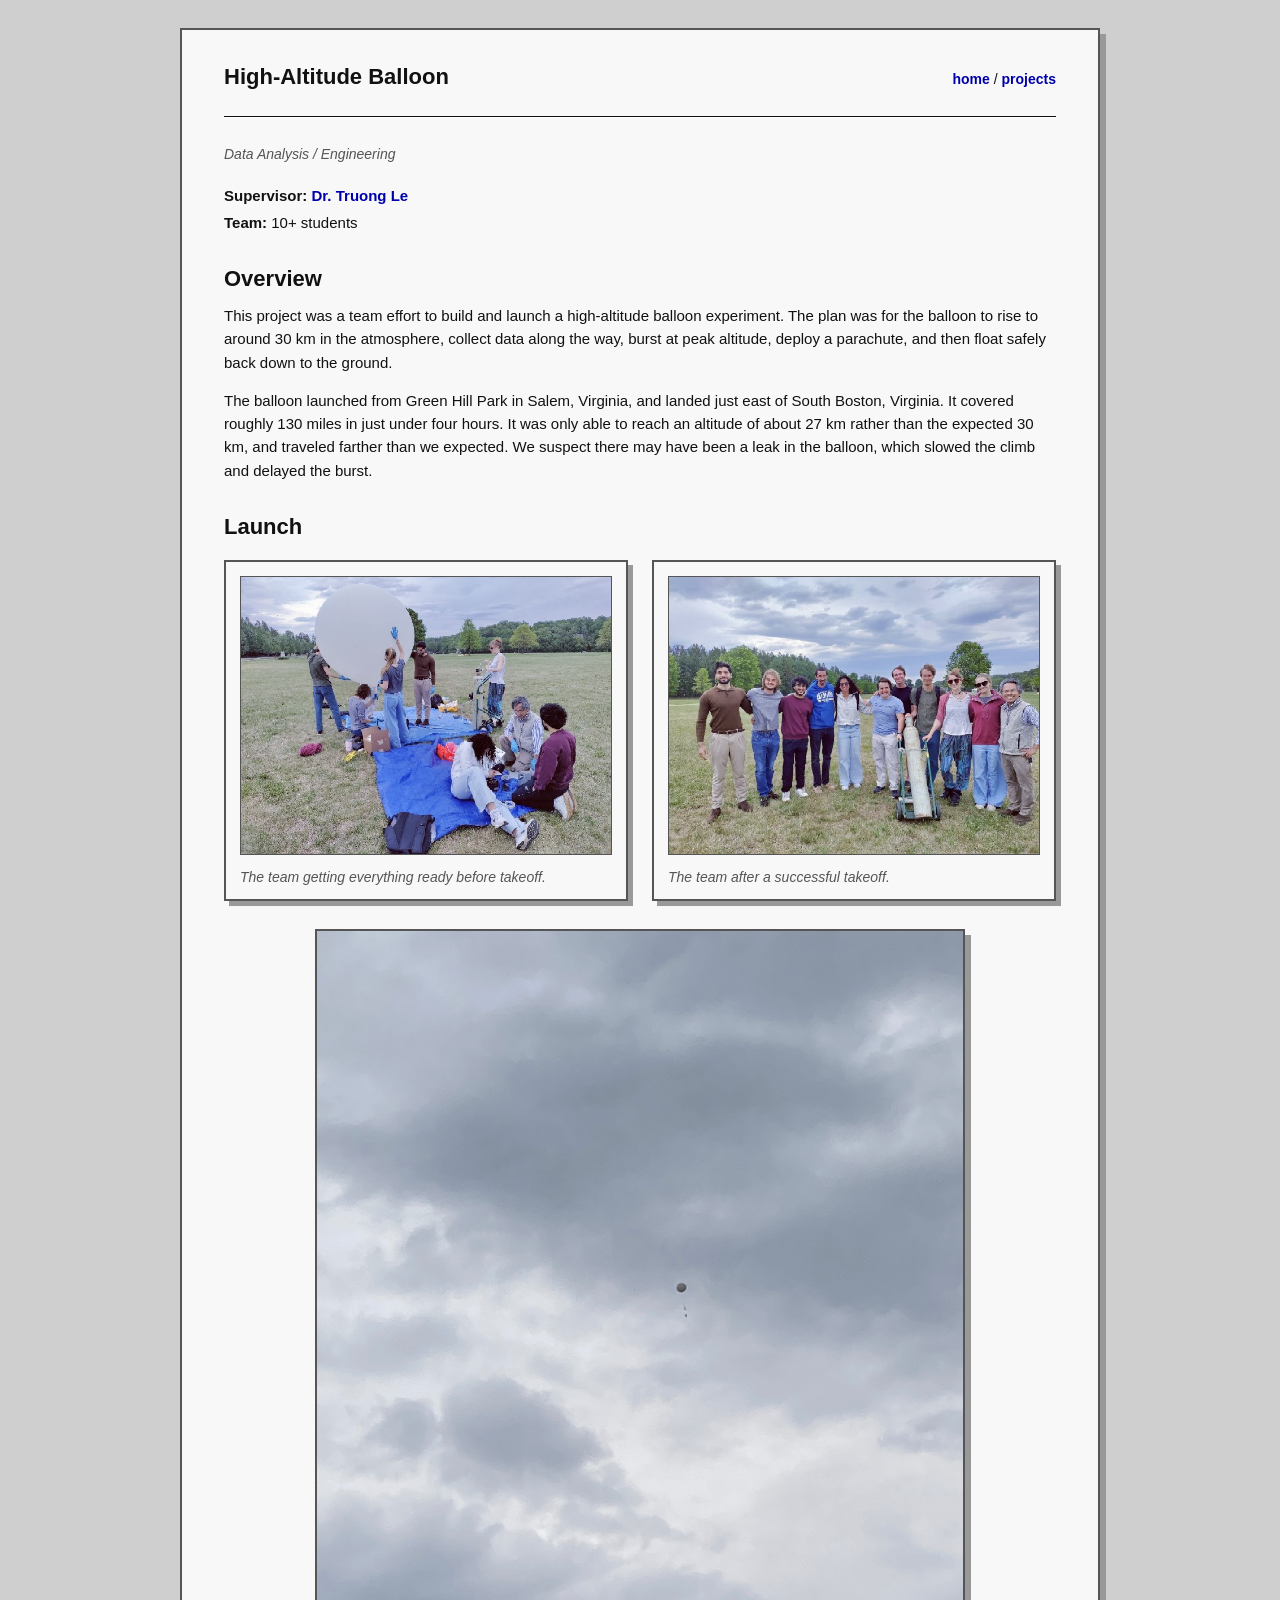
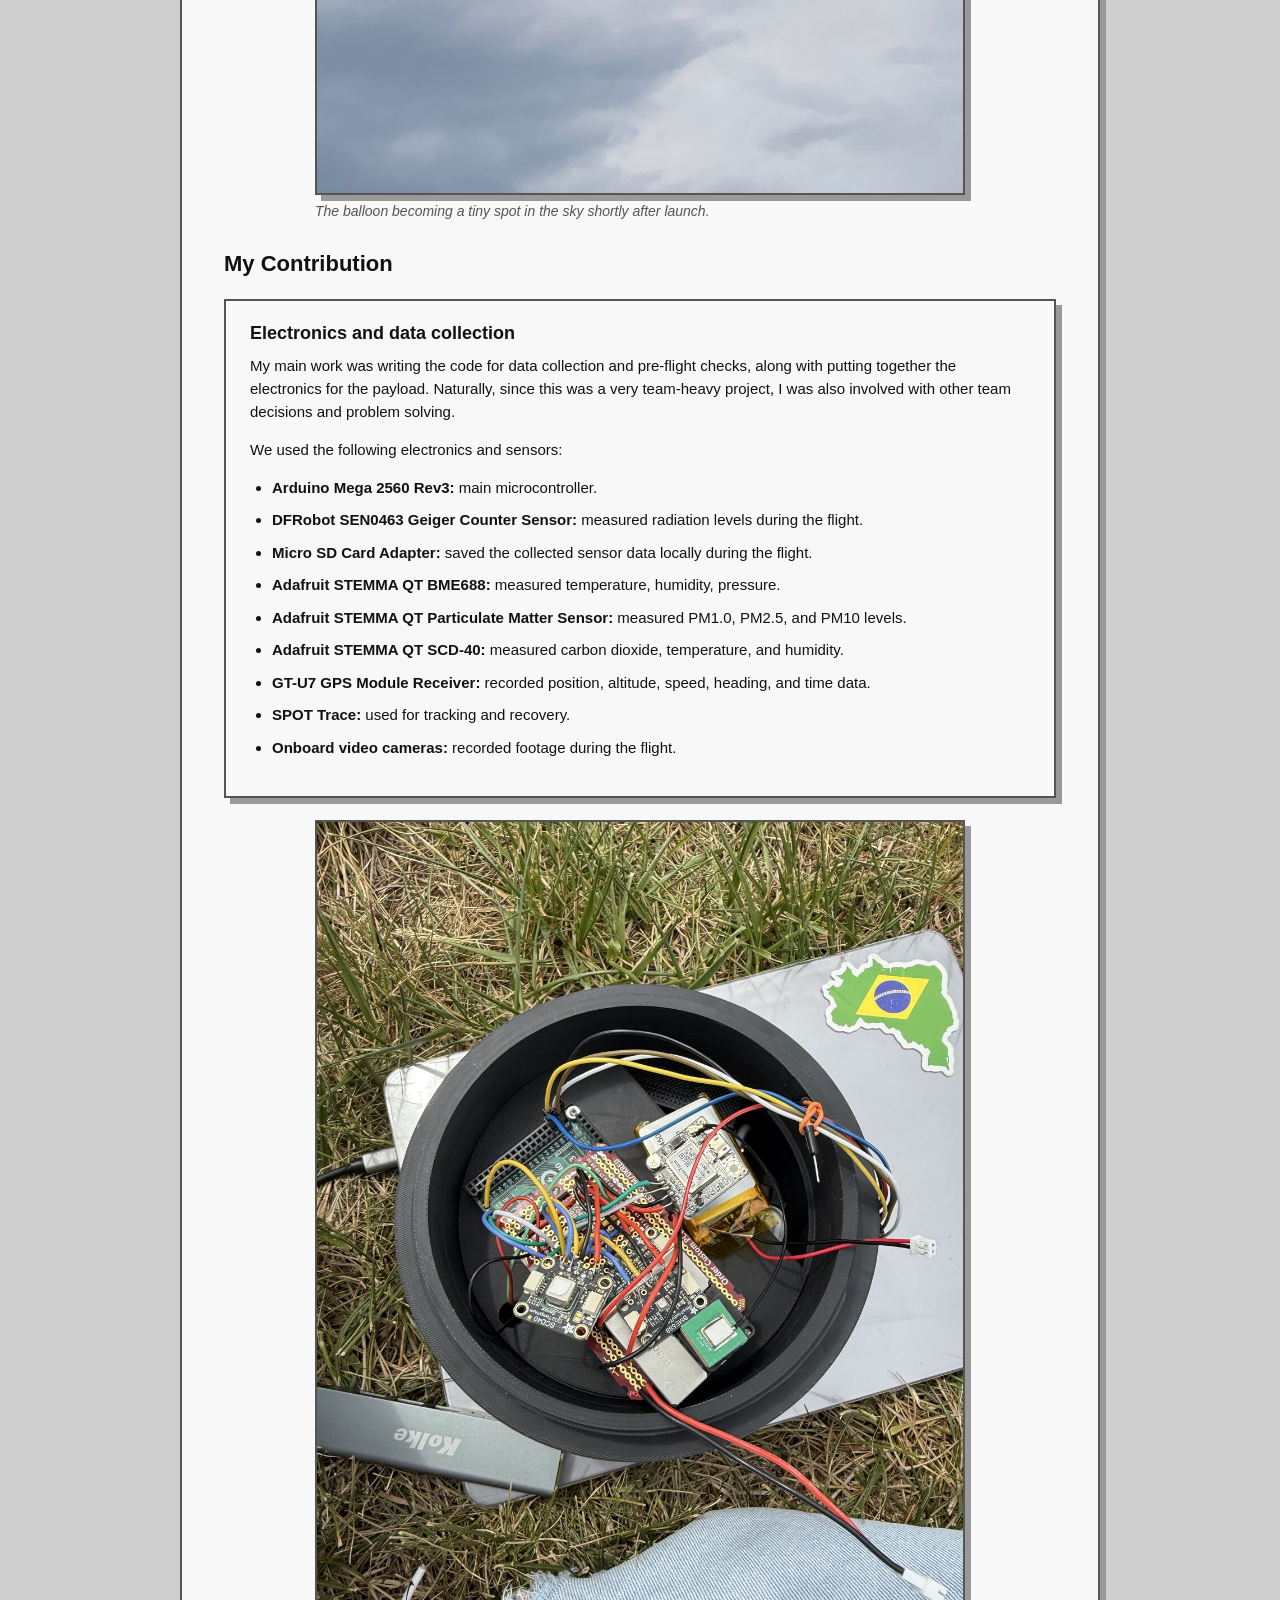
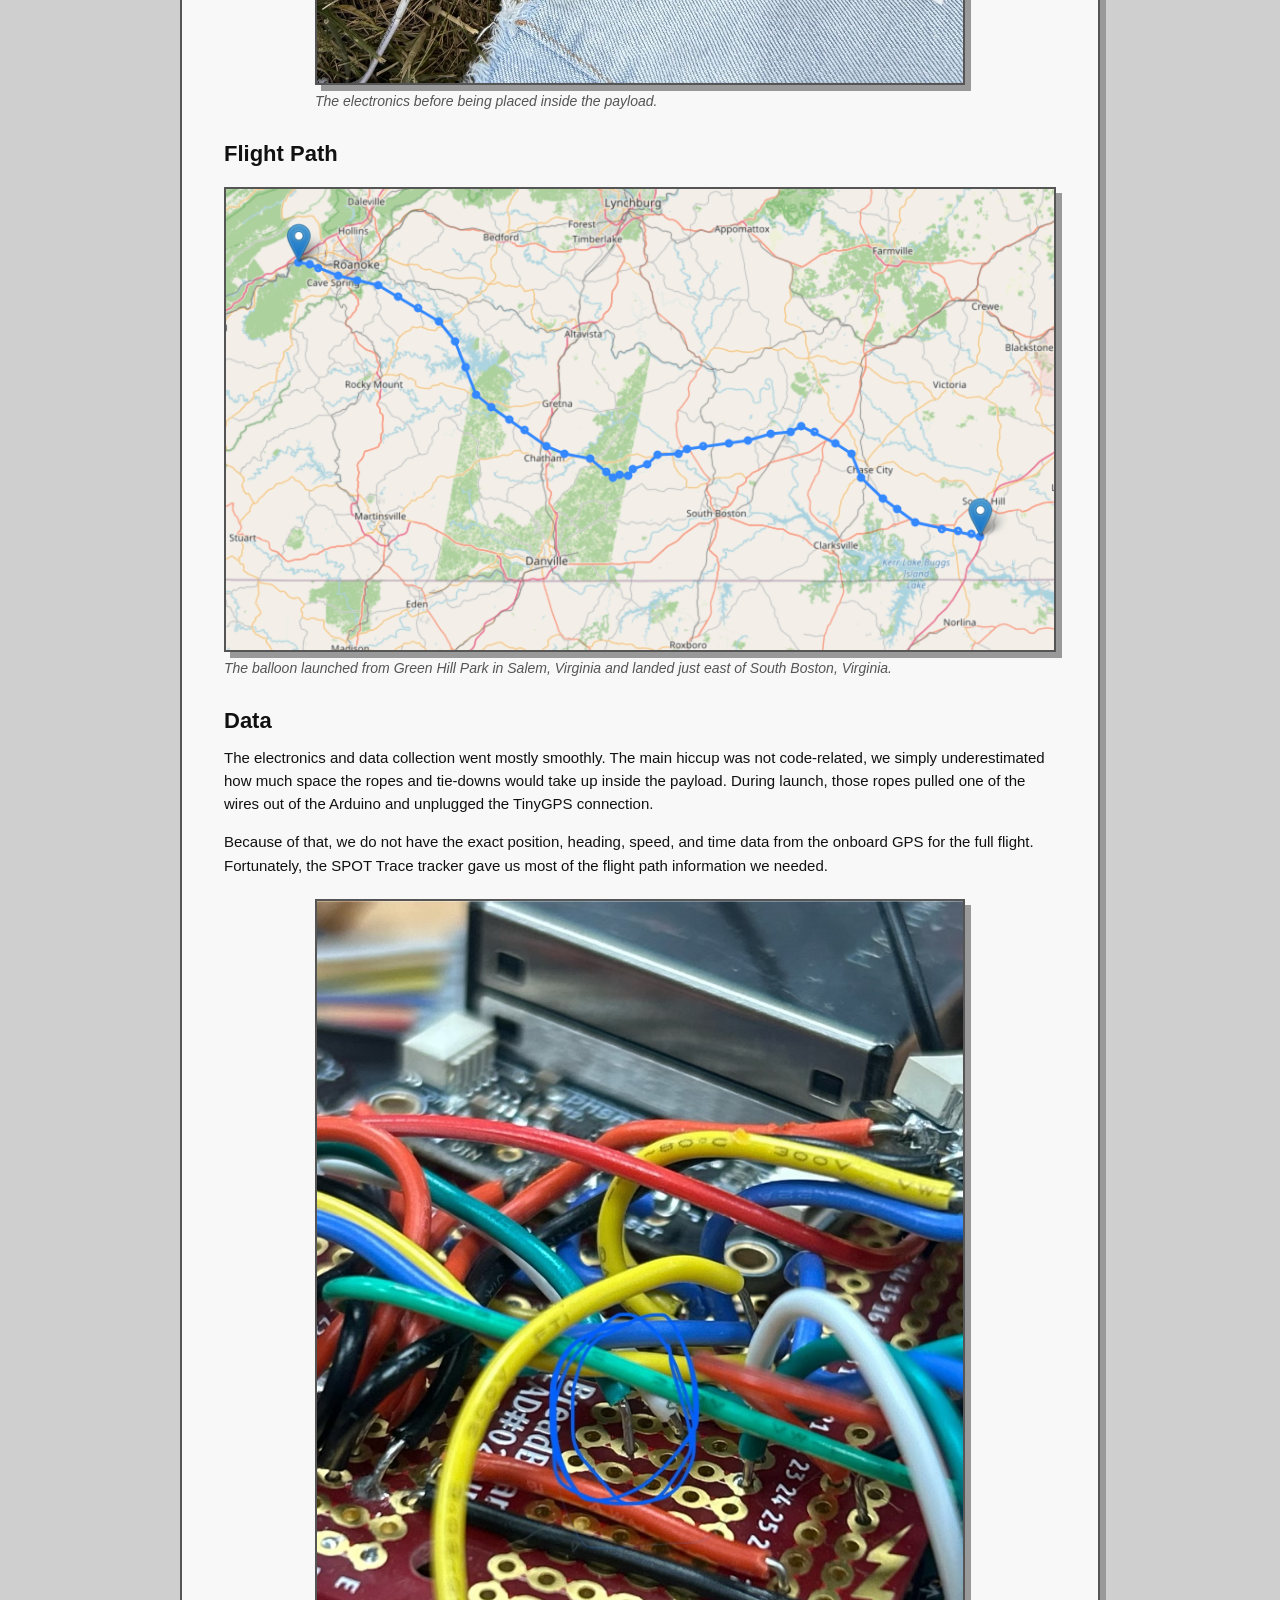
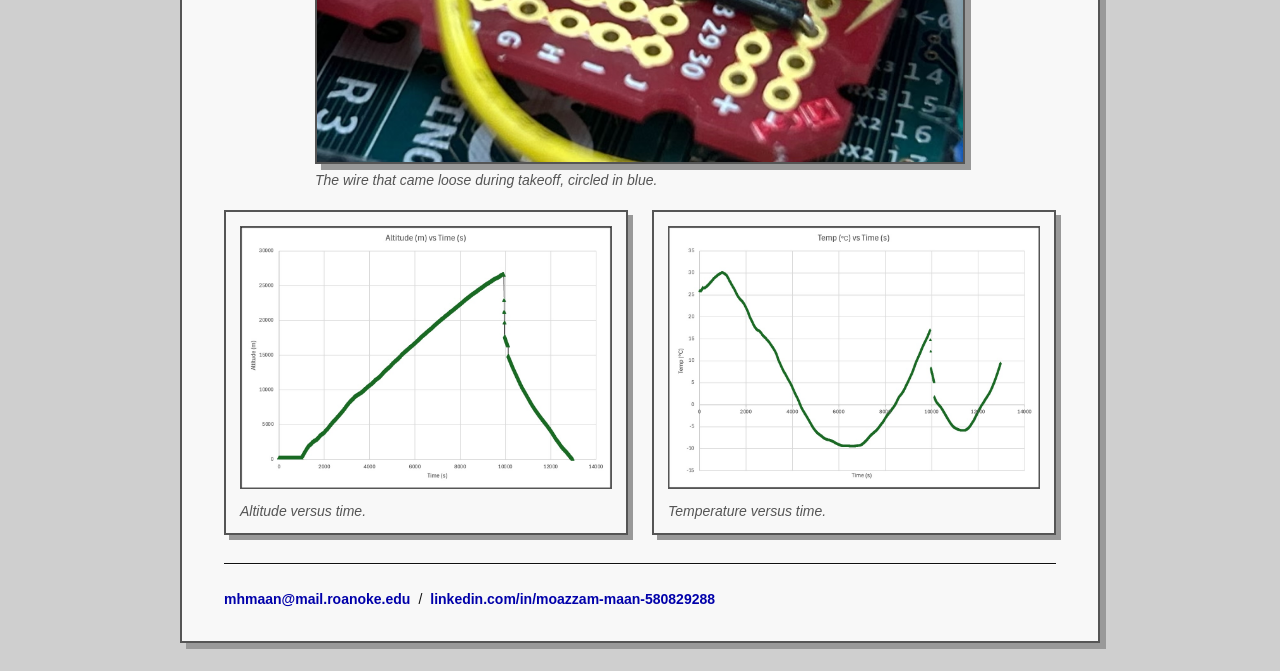
==== balloon.html @ 5e2540ca "added balloon" ====
<!doctype html>
<html lang="en">
  <head>
    <meta charset="UTF-8" />
    <meta name="viewport" content="width=device-width, initial-scale=1.0" />

    <title>High-Altitude Balloon | Moazzam Maan</title>
    <link rel="stylesheet" href="style.css" />
  </head>

  <body>
    <main class="page">
      <header>
        <div class="name">High-Altitude Balloon</div>
        <div class="nav">
          <a href="index.html">home</a>
          <span>/</span>
          <a href="projects.html">projects</a>
        </div>
      </header>

      <hr />

      <section class="project-page">
        <p class="tags">Data Analysis / Engineering</p>

        <div class="project-info">
          <p>
            <strong>Supervisor:</strong>
            <a href="https://www.roanoke.edu/profiles/le_truong">
              Dr. Truong Le
            </a>
          </p>
          <p><strong>Team:</strong> 10+ students</p>
        </div>

        <h2>Overview</h2>

        <p>
          This project was a team effort to build and launch a high-altitude
          balloon experiment. The plan was for the balloon to rise to around 30
          km in the atmosphere, collect data along the way, burst at peak
          altitude, deploy a parachute, and then float safely back down to the
          ground.
        </p>

        <p>
          The balloon launched from Green Hill Park in Salem, Virginia, and
          landed just east of South Boston, Virginia. It covered roughly 130
          miles in just under four hours. It was only able to reach an altitude
          of about 27 km rather than the expected 30 km, and traveled farther
          than we expected. We suspect there may have been a leak in the
          balloon, which slowed the climb and delayed the burst.
        </p>

        <h2>Launch</h2>

        <div class="small-figure-grid">
          <figure>
            <a
              class="image-link"
              href="assets/balloon/team2.JPEG"
              target="_blank"
              rel="noopener"
            >
              <img
                src="assets/balloon/team2.JPEG"
                alt="The balloon team preparing before launch"
              />
            </a>
            <figcaption>
              The team getting everything ready before takeoff.
            </figcaption>
          </figure>

          <figure>
            <a
              class="image-link"
              href="assets/balloon/team1.JPEG"
              target="_blank"
              rel="noopener"
            >
              <img
                src="assets/balloon/team1.JPEG"
                alt="The balloon team after successful takeoff"
              />
            </a>
            <figcaption>The team after a successful takeoff.</figcaption>
          </figure>
        </div>

        <figure class="wide-figure medium-figure">
          <a
            class="image-link"
            href="assets/balloon/balloon.jpg"
            target="_blank"
            rel="noopener"
          >
            <img
              src="assets/balloon/balloon.jpg"
              alt="The balloon flying away after launch"
            />
          </a>
          <figcaption>
            The balloon becoming a tiny spot in the sky shortly after launch.
          </figcaption>
        </figure>

        <h2>My Contribution</h2>

        <article class="detail-box">
          <h3>Electronics and data collection</h3>

          <p>
            My main work was writing the code for data collection and pre-flight
            checks, along with putting together the electronics for the payload.
            Naturally, since this was a very team-heavy project, I was also
            involved with other team decisions and problem solving.
          </p>

          <p>We used the following electronics and sensors:</p>

          <ul>
            <li>
              <strong>Arduino Mega 2560 Rev3:</strong> main microcontroller.
            </li>

            <li>
              <strong>DFRobot SEN0463 Geiger Counter Sensor:</strong> measured
              radiation levels during the flight.
            </li>

            <li>
              <strong>Micro SD Card Adapter:</strong> saved the collected sensor
              data locally during the flight.
            </li>

            <li>
              <strong>Adafruit STEMMA QT BME688:</strong> measured temperature,
              humidity, pressure.
            </li>

            <li>
              <strong>Adafruit STEMMA QT Particulate Matter Sensor:</strong>
              measured PM1.0, PM2.5, and PM10 levels.
            </li>

            <li>
              <strong>Adafruit STEMMA QT SCD-40:</strong> measured carbon
              dioxide, temperature, and humidity.
            </li>

            <li>
              <strong>GT-U7 GPS Module Receiver:</strong> recorded position,
              altitude, speed, heading, and time data.
            </li>

            <li>
              <strong>SPOT Trace:</strong> used for tracking and recovery.
            </li>

            <li>
              <strong>Onboard video cameras:</strong> recorded footage during
              the flight.
            </li>
          </ul>
        </article>

        <figure class="wide-figure medium-figure">
          <a
            class="image-link"
            href="assets/balloon/electronics.jpg"
            target="_blank"
            rel="noopener"
          >
            <img
              src="assets/balloon/electronics.jpg"
              alt="Payload electronics before being placed inside the balloon payload"
            />
          </a>
          <figcaption>
            The electronics before being placed inside the payload.
          </figcaption>
        </figure>

        <h2>Flight Path</h2>

        <figure class="wide-figure">
          <a
            class="image-link"
            href="assets/balloon/path.png"
            target="_blank"
            rel="noopener"
          >
            <img
              src="assets/balloon/path.png"
              alt="Map showing the balloon flight path from Salem to near South Boston"
            />
          </a>
          <figcaption>
            The balloon launched from Green Hill Park in Salem, Virginia and
            landed just east of South Boston, Virginia.
          </figcaption>
        </figure>

        <h2>Data</h2>

        <p>
          The electronics and data collection went mostly smoothly. The main
          hiccup was not code-related, we simply underestimated how much space
          the ropes and tie-downs would take up inside the payload. During
          launch, those ropes pulled one of the wires out of the Arduino and
          unplugged the TinyGPS connection.
        </p>

        <p>
          Because of that, we do not have the exact position, heading, speed,
          and time data from the onboard GPS for the full flight. Fortunately,
          the SPOT Trace tracker gave us most of the flight path information we
          needed.
        </p>

        <figure class="wide-figure medium-figure">
          <a
            class="image-link"
            href="assets/balloon/mishap.jpg"
            target="_blank"
            rel="noopener"
          >
            <img
              src="assets/balloon/mishap.jpg"
              alt="Wire that came loose from the Arduino during launch"
            />
          </a>
          <figcaption>
            The wire that came loose during takeoff, circled in blue.
          </figcaption>
        </figure>

        <div class="small-figure-grid">
          <figure>
            <a
              class="image-link"
              href="assets/balloon/alt_vs_time.jpg"
              target="_blank"
              rel="noopener"
            >
              <img
                src="assets/balloon/alt_vs_time.jpg"
                alt="Altitude versus time graph"
              />
            </a>
            <figcaption>Altitude versus time.</figcaption>
          </figure>

          <figure>
            <a
              class="image-link"
              href="assets/balloon/temp_vs_time.jpg"
              target="_blank"
              rel="noopener"
            >
              <img
                src="assets/balloon/temp_vs_time.jpg"
                alt="Temperature versus time graph"
              />
            </a>
            <figcaption>Temperature versus time.</figcaption>
          </figure>
        </div>
      </section>

      <hr />

      <footer>
        <a href="mailto:mhmaan@mail.roanoke.edu">mhmaan@mail.roanoke.edu</a>
        <span>/</span>
        <a href="https://www.linkedin.com/in/moazzam-maan-580829288/">
          linkedin.com/in/moazzam-maan-580829288
        </a>
      </footer>
    </main>
  </body>
</html>
---- style.css ----
:root {
  --color-page-bg: #cfcfcf;
  --color-surface: #f8f8f8;
  --color-text: #111;
  --color-link: #0000aa;
  --color-border: #555;
  --color-border-dark: #222;
  --color-muted: #555;
  --color-hover-bg: #dcdcdc;
  --color-card-hover: #eef3ff;
  --color-accent: #0033aa;
  --color-shadow: #999;
  --color-shadow-accent: #6f86c9;
  --shadow-raised: 6px 6px 0;
}

* {
  box-sizing: border-box;
}

body {
  margin: 0;
  background: var(--color-page-bg);
  color: var(--color-text);
  font-family: Verdana, Geneva, sans-serif;
  font-size: 15px;
}

a {
  color: var(--color-link);
  text-decoration: none;
  font-weight: bold;
}

a:hover {
  color: #000;
  background: var(--color-hover-bg);
  text-decoration: underline;
}

img {
  width: 100%;
  display: block;
  border: 1px solid var(--color-border-dark);
}

p {
  margin-top: 0;
  line-height: 1.55;
}

ul {
  padding-left: 22px;
}

li {
  margin-bottom: 10px;
  line-height: 1.5;
}

h1 {
  margin-top: 0;
  font-size: 28px;
}

h2 {
  margin-top: 0;
  font-size: 22px;
}

hr {
  border: none;
  border-top: 1px solid var(--color-text);
  border-bottom: 1px solid #fff;
  margin: 26px 0;
}

.page {
  width: min(920px, calc(100% - 32px));
  margin: 28px auto;
  padding: 34px 42px;
  background: var(--color-surface);
  border: 2px solid var(--color-border);
  box-shadow: var(--shadow-raised) var(--color-shadow);
}

header {
  display: flex;
  justify-content: space-between;
  gap: 24px;
  align-items: baseline;
}

.name {
  font-weight: bold;
  font-size: 22px;
}

.nav,
footer {
  font-size: 14px;
}

footer {
  display: flex;
  flex-wrap: wrap;
  gap: 8px;
}

.intro {
  display: grid;
  grid-template-columns: 260px 1fr;
  gap: 34px;
  align-items: start;
}

.text {
  max-width: 560px;
}

.projects {
  display: grid;
  gap: 24px;
}

.project,
.detail-box,
.comparison-card {
  padding: 22px 24px;
  background: var(--color-surface);
  border: 2px solid var(--color-border);
  box-shadow: var(--shadow-raised) var(--color-shadow);
}

.project h2 {
  margin: 0 0 6px;
  font-size: 21px;
}

.project p {
  margin: 0;
  line-height: 1.5;
}

.project-link {
  display: block;
  color: inherit;
  font-weight: inherit;
  text-decoration: none;
}

.project-link:hover {
  text-decoration: none;
  background: transparent;
}

.project-link:hover .project {
  background: var(--color-card-hover);
  border-color: var(--color-accent);
  box-shadow: var(--shadow-raised) var(--color-shadow-accent);
  cursor: pointer;
}

.project-link:hover h2 {
  color: var(--color-accent);
}

.tags,
figcaption {
  color: var(--color-muted);
  font-size: 14px;
  font-style: italic;
}

.tags {
  margin: 0 0 14px;
}

.project-page h2 {
  margin: 32px 0 12px;
  font-size: 22px;
}

.project-page h3 {
  margin: 0 0 10px;
  font-size: 18px;
}

.project-info {
  margin: 18px 0 26px;
}

.project-info p {
  margin: 4px 0;
}

.award-note {
  margin: 0 0 26px;
  padding: 16px 18px;
  background: #fff4cf;
  border: 2px solid #8c6b00;
  box-shadow: 5px 5px 0 #d1b14a;
}

.award-note-label {
  margin: 0 0 8px;
  color: #6e5200;
  font-size: 13px;
  font-style: italic;
  font-weight: bold;
  letter-spacing: 0.05em;
  text-transform: uppercase;
}

.award-note p:last-child {
  margin-bottom: 0;
}

.detail-box,
.comparison-card {
  margin: 22px 0;
}

.author-note {
  border-left-width: 6px;
  border-left-color: var(--color-accent);
}

.author-note-label {
  margin: 0 0 12px;
  color: var(--color-muted);
  font-size: 13px;
  font-style: italic;
  letter-spacing: 0.04em;
  text-transform: uppercase;
}

.detail-box p:last-child,
.comparison-card p:last-child {
  margin-bottom: 0;
}

.wide-figure {
  margin: 20px 0 22px;
}

.wide-figure img {
  border: 2px solid var(--color-border);
  box-shadow: var(--shadow-raised) var(--color-shadow);
}

figcaption {
  margin-top: 8px;
}

.comparison-grid {
  display: grid;
  gap: 24px;
  margin-top: 22px;
}

.comparison-card h3 {
  margin-bottom: 16px;
}

.comparison-pair {
  display: grid;
  grid-template-columns: 1fr 1fr;
  gap: 18px;
  align-items: center;
}

.comparison-pair figure {
  margin: 0;
}

.comparison-pair img {
  border: 1px solid var(--color-border);
  background: white;
}

.image-link {
  display: block;
  line-height: 0;
}

.image-link:hover {
  background: transparent;
}

.image-link:hover img {
  cursor: zoom-in;
}

@media (max-width: 700px) {
  .page {
    margin: 0;
    width: 100%;
    min-height: 100vh;
    border: none;
    box-shadow: none;
    padding: 26px;
  }

  header {
    display: block;
  }

  .nav {
    margin-top: 10px;
  }

  .intro {
    grid-template-columns: 1fr;
  }

  img {
    max-width: 260px;
  }

  .comparison-pair {
    grid-template-columns: 1fr;
  }
}

.small-figure-grid {
  display: grid;
  grid-template-columns: 1fr 1fr;
  gap: 24px;
  margin: 20px 0 28px;
  align-items: stretch;
}

.small-figure-grid figure {
  margin: 0;
  padding: 14px;
  background: #f8f8f8;
  border: 2px solid #555;
  box-shadow: 5px 5px 0 #999;

  display: flex;
  flex-direction: column;
}

.small-figure-grid .image-link {
  flex: 1;
  display: flex;
  align-items: center;
}

.small-figure-grid img {
  width: 100%;
  display: block;
  border: 1px solid #555;
  background: white;
}

.small-figure-grid figcaption {
  margin-top: 14px;
}

.medium-figure {
  max-width: 650px;
  margin: 22px auto;
}

.medium-figure img {
  width: 100%;
  display: block;
}
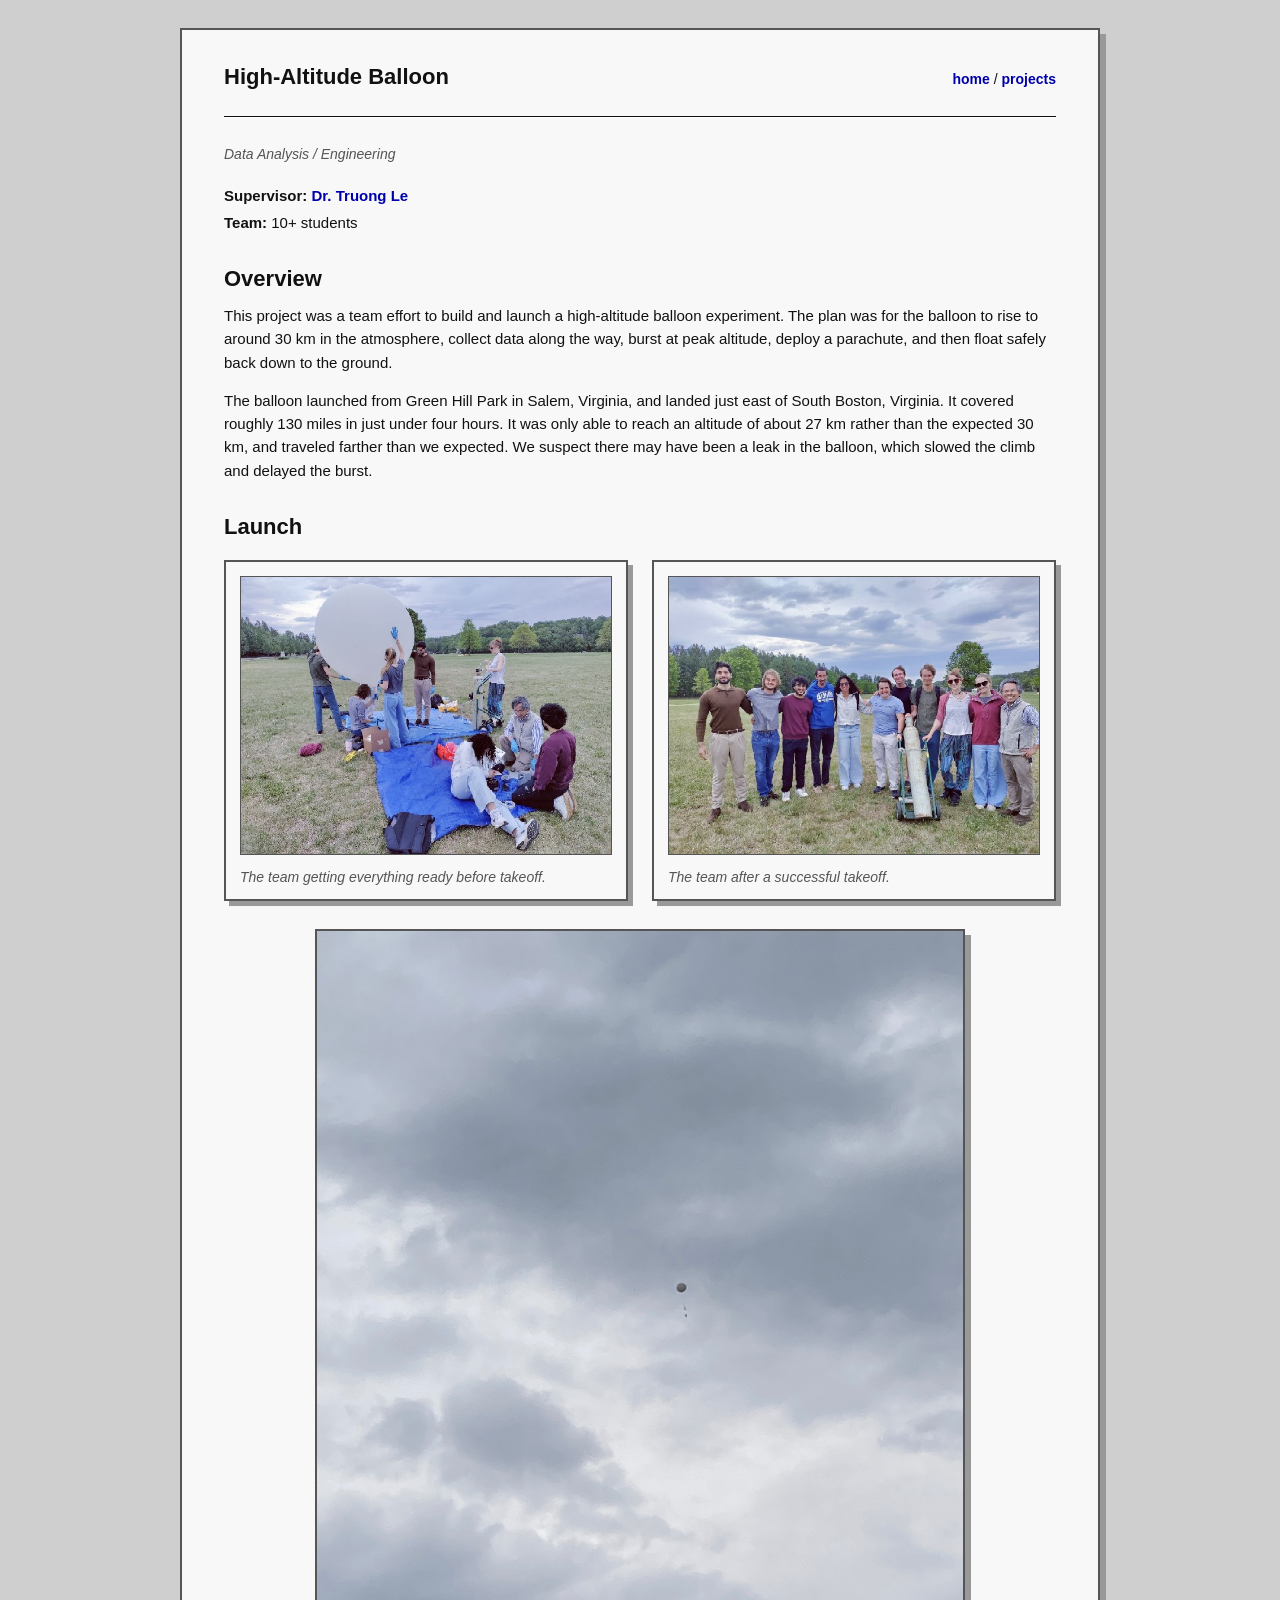
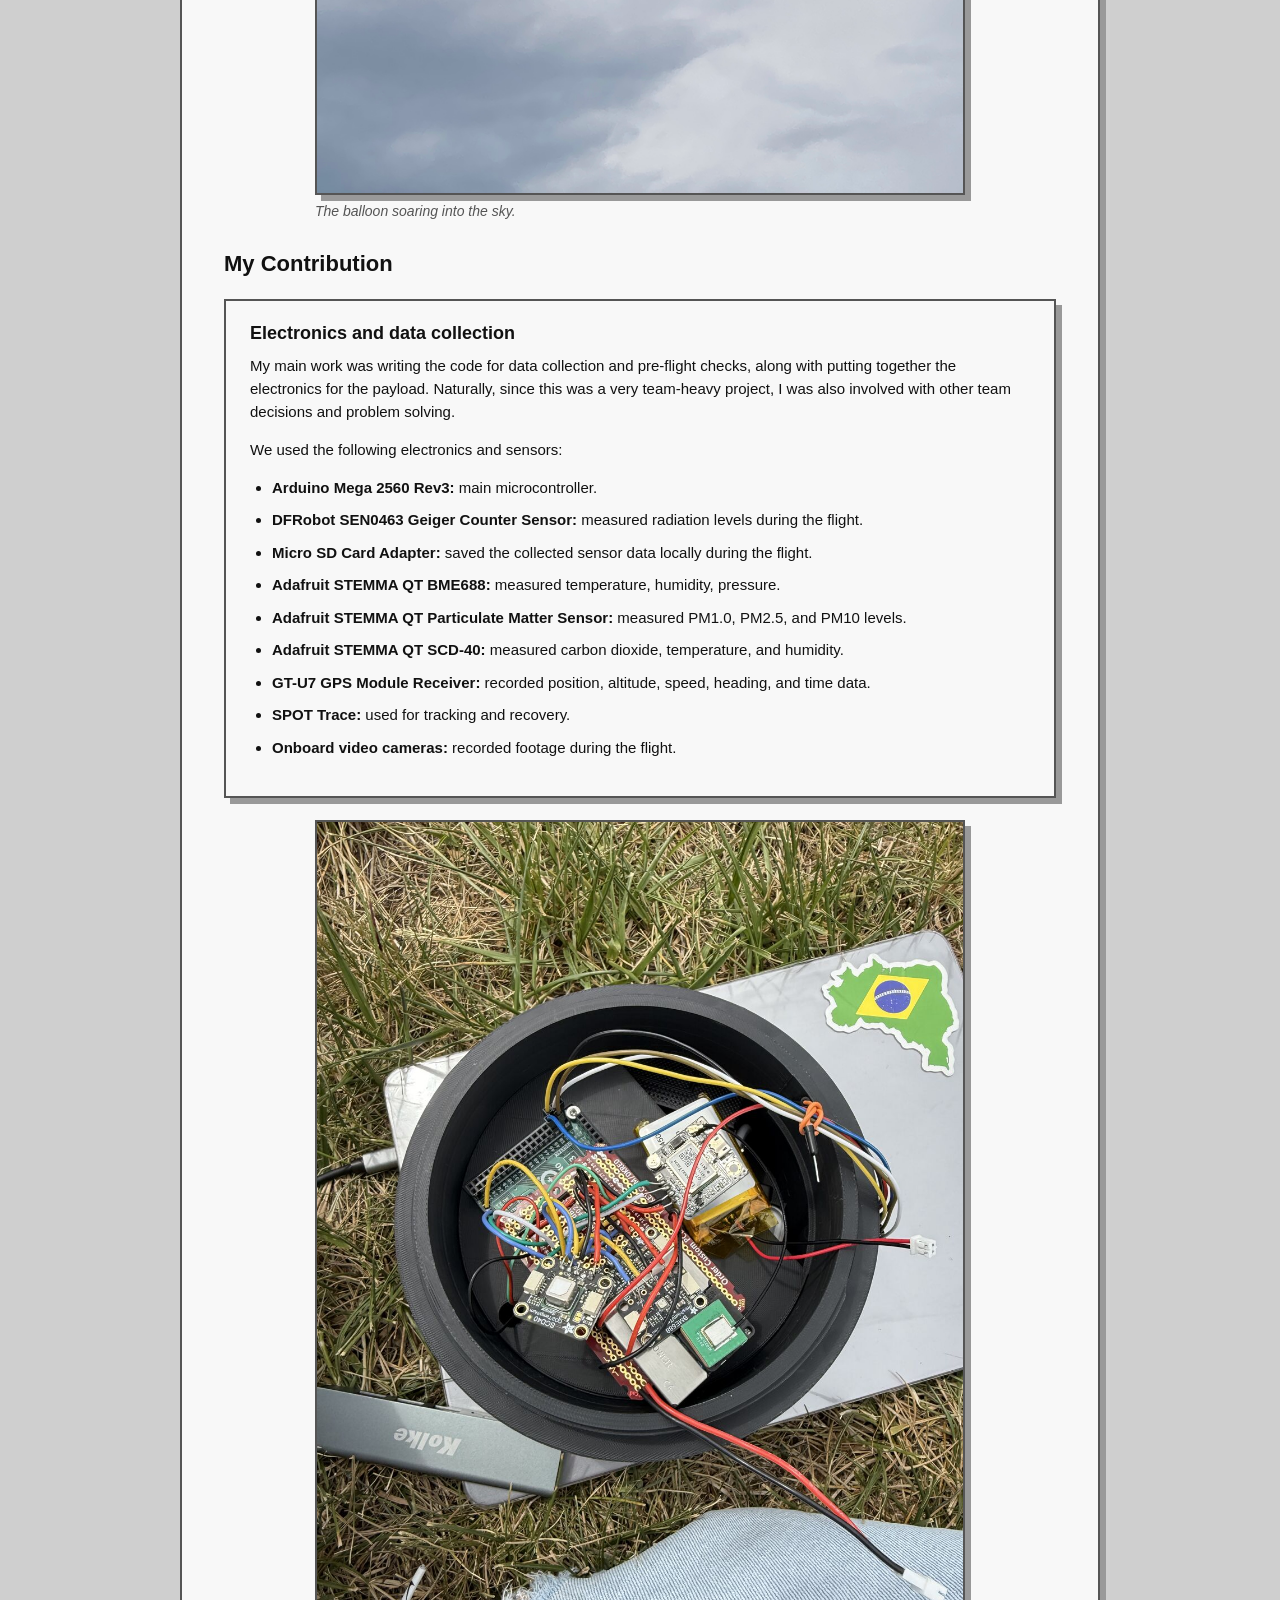
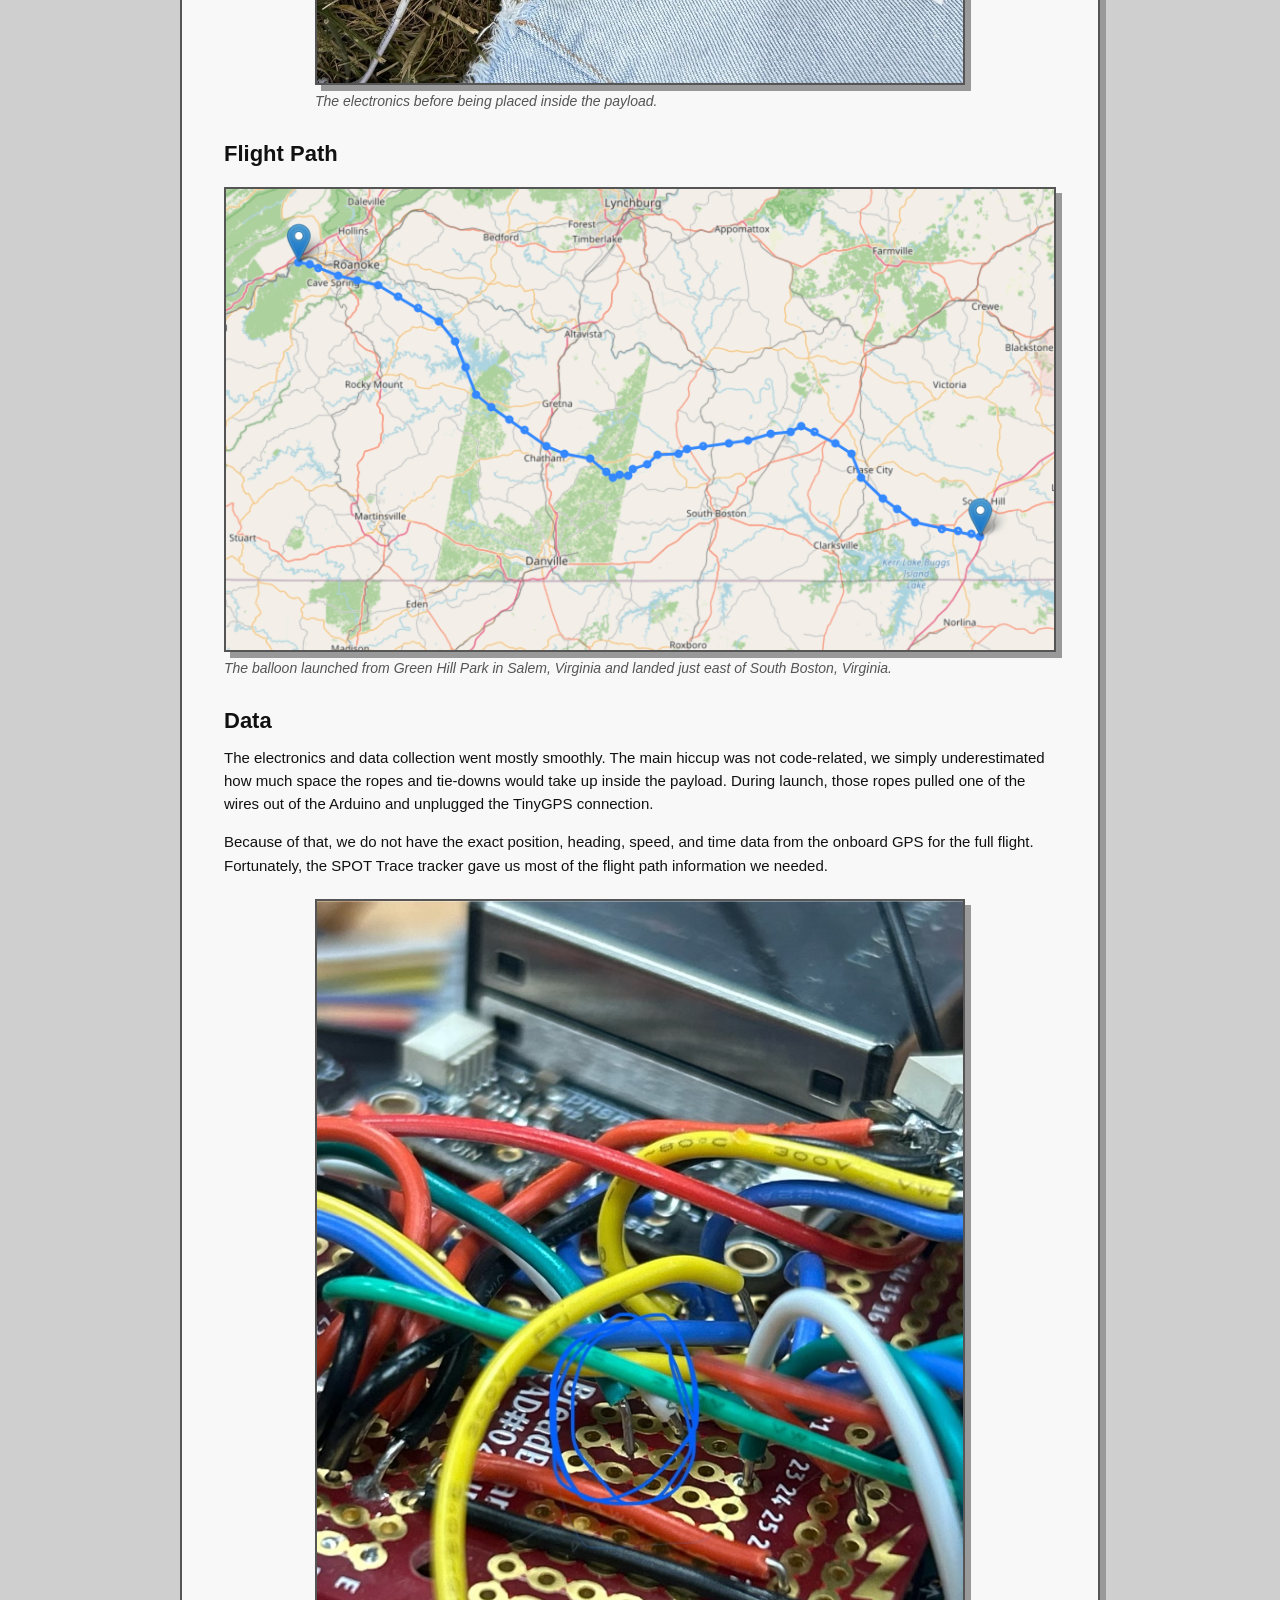
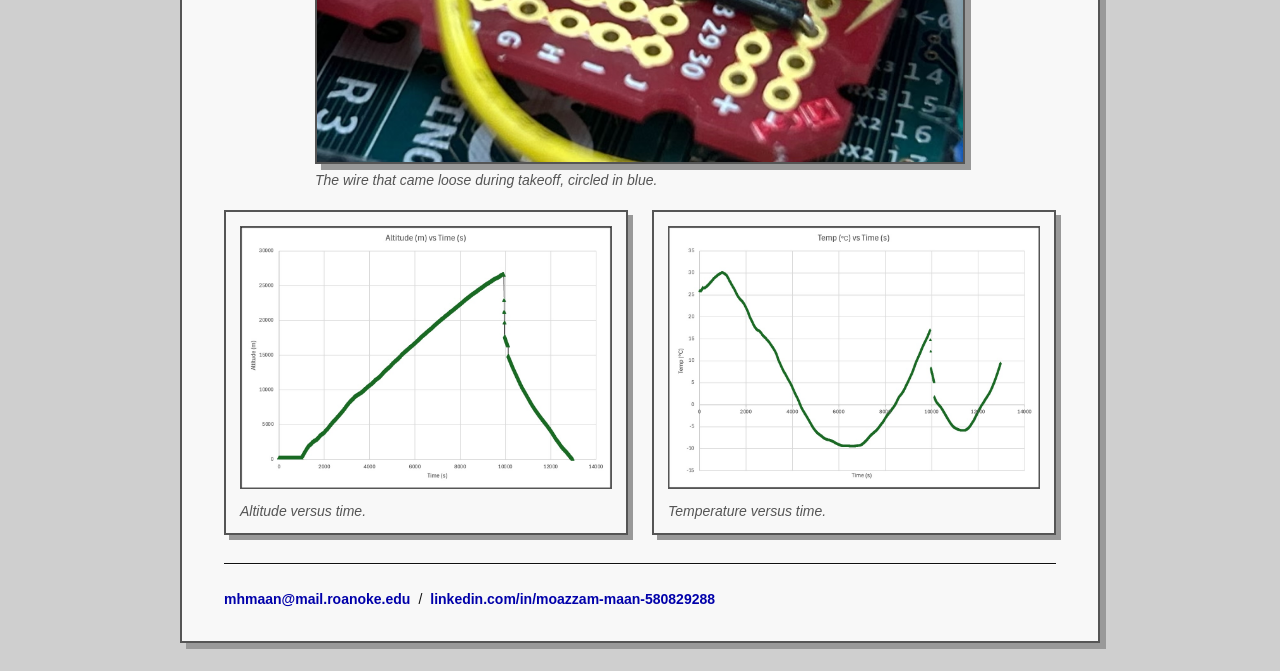
==== commit d87c5eab: "typo" ====
--- a/balloon.html
+++ b/balloon.html
@@ -101,9 +101,7 @@
               alt="The balloon flying away after launch"
             />
           </a>
-          <figcaption>
-            The balloon becoming a tiny spot in the sky shortly after launch.
-          </figcaption>
+          <figcaption>The balloon soaring into the sky.</figcaption>
         </figure>
 
         <h2>My Contribution</h2>
